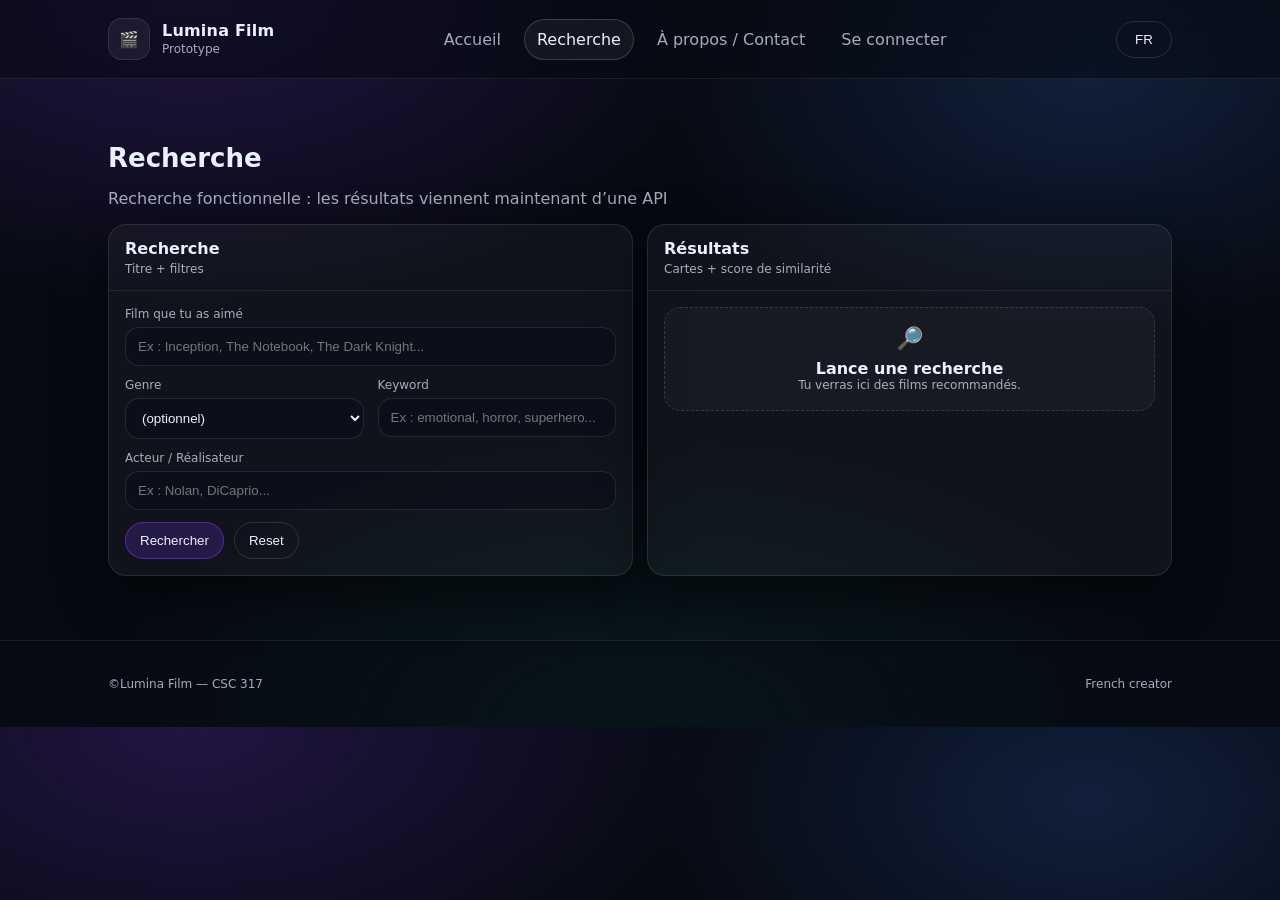
==== about.html @ 82f9fbf1 "oui" ====
<!doctype html>
<html lang="fr">
<head>
  <meta charset="utf-8" />
  <meta name="viewport" content="width=device-width,initial-scale=1" />
  <title>Lumina Film — Recherche</title>
  <link rel="stylesheet" href="styles.css" />
  <script defer src="app.js"></script>
</head>

<body class="page-search">
  <header class="header">
    <div class="container header__inner">
      <a class="brand" href="index.html">
        <span class="brand__icon">🎬</span>
        <span class="brand__text">
          <span class="brand__name">Lumina Film</span>
          <span class="brand__tag" data-i18n="brand.tag">Prototype</span>
        </span>
      </a>

      <nav class="nav">
        <a class="nav__link" href="index.html" data-i18n="nav.home">Accueil</a>
        <a class="nav__link active" href="search.html" data-i18n="nav.search">Recherche</a>
        <a class="nav__link" href="about.html" data-i18n="nav.about">À propos / Contact</a>
        <a class="nav__link" id="accountLink" href="login.html">Se connecter</a>
      </nav>

      <button class="btn btn--ghost" id="langBtn" type="button" aria-label="Changer la langue">FR</button>
      <button class="nav__toggle" aria-label="Ouvrir le menu">☰</button>
    </div>
  </header>

  <main>
    <section class="section">
      <div class="container">
        <div class="section__head">
          <h2 data-i18n="demo.title">Recherche</h2>
          <p class="muted" data-i18n="demo.subtitle">
            Pour l’instant, c’est un exemple, rien n'est réellement fonctionnel
          </p>
        </div>

        <div class="grid grid--2">
          <div class="card">
            <div class="card__header">
              <div>
                <div class="card__title" data-i18n="search.title">Recherche</div>
                <div class="card__subtitle" data-i18n="search.subtitle">Titre + filtres</div>
              </div>
            </div>

            <div class="card__body">
              <div class="form">
                <div class="field">
                  <label for="q" data-i18n="form.liked.label">Film que tu as aimé</label>
                  <input id="q" data-i18n-placeholder="form.liked.ph" placeholder="Ex : Inception, The Notebook, The Dark Knight..." />
                </div>

                <div class="grid grid--2">
                  <div class="field">
                    <label for="genre" data-i18n="form.genre.label">Genre</label>
                    <select id="genre">
                      <option value="" data-i18n="form.genre.opt0">(optionnel)</option>
                      <option>Action</option>
                      <option>Romance</option>
                      <option>Drama</option>
                      <option>Science Fiction</option>
                      <option>Thriller</option>
                      <option>Superhero</option>
                    </select>
                  </div>

                  <div class="field">
                    <label for="mood" data-i18n="form.keyword.label">Keyword</label>
                    <input id="mood" data-i18n-placeholder="form.keyword.ph" placeholder="Ex : emotional, horror, superhero..." />
                  </div>
                </div>

                <div class="field">
                  <label for="person" data-i18n="form.person.label">Acteur / Réalisateur</label>
                  <input id="person" data-i18n-placeholder="form.person.ph" placeholder="Ex : Nolan, DiCaprio..." />
                </div>

                <div class="row">
                  <button id="searchBtn" class="btn btn--primary" data-i18n="form.search">Rechercher</button>
                  <button id="resetBtn" class="btn btn--ghost" data-i18n="form.reset">Reset</button>
                  <span id="status" class="muted small"></span>
                </div>
              </div>
            </div>
          </div>

          <div class="card">
            <div class="card__header">
              <div>
                <div class="card__title" data-i18n="results.title">Résultats</div>
                <div class="card__subtitle" data-i18n="results.subtitle">Cartes + score de similarité</div>
              </div>
            </div>

            <div class="card__body">
              <div id="results" class="results">
                <div class="empty">
                  <div class="empty__icon">🔎</div>
                  <div class="empty__title" data-i18n="results.emptyTitle">Lance une recherche</div>
                  <div class="muted small" data-i18n="results.emptyText">Tu verras ici des films recommandés.</div>
                </div>
              </div>
            </div>
          </div>
        </div>

      </div>
    </section>
  </main>

  <footer class="footer">
    <div class="container footer__inner">
      <span class="muted small">©<span data-i18n="footer.brand">Lumina Film</span> — CSC 317</span>
      <span class="muted small" data-i18n="footer.right">French creator</span>
    </div>
  </footer>
</body>
</html>
---- styles.css ----
:root{
  --bg: #070A12;
  --panel: rgba(255,255,255,.06);
  --panel2: rgba(255,255,255,.04);
  --border: rgba(255,255,255,.10);
  --text: #EAF0FF;
  --muted: rgba(234,240,255,.70);
  --shadow: 0 18px 50px rgba(0,0,0,.50);
  --r: 18px;
}

*{box-sizing:border-box}
html{scroll-behavior:smooth}
body{
  margin:0;
  font-family: ui-sans-serif, system-ui, -apple-system, Segoe UI, Roboto, Arial;
  color:var(--text);
  background:
    radial-gradient(900px 500px at 15% 0%, rgba(124,58,237,.22), transparent 60%),
    radial-gradient(700px 420px at 85% 10%, rgba(59,130,246,.18), transparent 62%),
    radial-gradient(900px 480px at 50% 100%, rgba(16,185,129,.10), transparent 60%),
    var(--bg);
}

.container{max-width:1100px;margin:0 auto;padding:18px}

.header{
  position:sticky;top:0;z-index:20;
  backdrop-filter: blur(16px);
  background: rgba(7,10,18,.55);
  border-bottom: 1px solid rgba(255,255,255,.08);
}
.header__inner{display:flex;align-items:center;justify-content:space-between;gap:14px}

.brand{
  display:flex;align-items:center;gap:12px;
  text-decoration:none;color:var(--text);
}
.brand__icon{
  width:42px;height:42px;display:grid;place-items:center;
  border-radius:14px;
  background: rgba(255,255,255,.06);
  border: 1px solid rgba(255,255,255,.10);
}
.brand__text{display:flex;flex-direction:column;line-height:1.1}
.brand__name{font-weight:900;letter-spacing:.2px}
.brand__tag{font-size:12px;color:var(--muted);margin-top:4px}

.nav{display:flex;gap:10px;align-items:center}
.nav__link{
  color:var(--muted);
  text-decoration:none;
  padding:10px 12px;
  border-radius:999px;
  border:1px solid transparent;
}
.nav__link:hover{color:var(--text);border-color:rgba(255,255,255,.12);background:rgba(255,255,255,.03)}
.nav__link.active{color:var(--text);border-color:rgba(255,255,255,.16);background:rgba(255,255,255,.05)}

.nav__toggle{
  display:none;
  border:1px solid rgba(255,255,255,.12);
  background:rgba(255,255,255,.05);
  color:var(--text);
  padding:10px 12px;
  border-radius:12px;
  cursor:pointer;
}

.section{padding:46px 0}
.section__head{margin-bottom:14px}
h1{font-size:44px;line-height:1.05;margin:10px 0 10px}
h2{font-size:26px;margin:0 0 8px}
.kicker{
  display:inline-flex;
  padding:8px 12px;
  border-radius:999px;
  background: rgba(255,255,255,.05);
  border: 1px solid rgba(255,255,255,.10);
  color:var(--muted);
  font-size:12px;
}
.lead{color:var(--muted);font-size:16px;line-height:1.7;margin:0 0 16px}

.hero__grid{display:grid;grid-template-columns:1.1fr .9fr;gap:16px;align-items:stretch}
.hero__right{display:flex}
.cta{display:flex;gap:10px;flex-wrap:wrap;margin:14px 0 18px}

.stats{display:grid;grid-template-columns:repeat(3,1fr);gap:10px}
.stat{
  padding:12px;
  border-radius:16px;
  border:1px solid rgba(255,255,255,.10);
  background: rgba(255,255,255,.04);
}
.stat__title{font-size:12px;color:var(--muted)}
.stat__value{margin-top:4px;font-size:13px}

.grid{display:grid;gap:14px}
.grid--2{grid-template-columns:repeat(2,1fr)}
.grid--3{grid-template-columns:repeat(3,1fr)}

.card{
  border:1px solid rgba(255,255,255,.10);
  background: rgba(255,255,255,.04);
  border-radius: var(--r);
  box-shadow: var(--shadow);
}
.card--glass{
  background: linear-gradient(180deg, rgba(255,255,255,.10), rgba(255,255,255,.03));
}
.card__header{
  display:flex;justify-content:space-between;align-items:flex-start;gap:12px;
  padding:14px 16px;
  border-bottom:1px solid rgba(255,255,255,.08);
}
.card__title{font-weight:900}
.card__subtitle{font-size:12px;color:var(--muted);margin-top:4px}
.card__body{padding:16px}

.badge{
  padding:6px 10px;
  border-radius:999px;
  border:1px solid rgba(124,58,237,.40);
  background: rgba(124,58,237,.18);
  font-weight:800;
}

.pill{
  display:inline-flex;gap:8px;align-items:center;
  padding:10px 12px;
  border-radius:999px;
  border:1px solid rgba(255,255,255,.10);
  background: rgba(255,255,255,.04);
}

.movie{
  margin-top:12px;
  display:flex;align-items:center;justify-content:space-between;gap:10px;
  padding:12px;
  border-radius:16px;
  border:1px solid rgba(255,255,255,.10);
  background: rgba(255,255,255,.04);
}
.movie__title{font-weight:900}
.movie__sub{margin-top:2px;color:var(--muted);font-size:13px}
.iconBtn{
  border:1px solid rgba(255,255,255,.12);
  background: rgba(255,255,255,.04);
  color:var(--text);
  border-radius:14px;
  padding:8px 10px;
  cursor:pointer;
}
.iconBtn:hover{background: rgba(255,255,255,.07)}

.divider{height:1px;background:rgba(255,255,255,.08);margin:14px 0}

.form{display:flex;flex-direction:column;gap:12px}
.field label{display:block;font-size:12px;color:var(--muted);margin-bottom:6px}
input, select, textarea{
  width:100%;
  padding:11px 12px;
  border-radius:14px;
  border:1px solid rgba(255,255,255,.10);
  background: rgba(10,14,25,.55);
  color:var(--text);
  outline:none;
}
input:focus, select:focus, textarea:focus{border-color:rgba(124,58,237,.55)}

.row{display:flex;align-items:center;gap:10px;flex-wrap:wrap}
.results{display:flex;flex-direction:column;gap:10px}

.btn{
  padding:10px 14px;
  border-radius:999px;
  border:1px solid rgba(255,255,255,.12);
  background: rgba(255,255,255,.05);
  color:var(--text);
  cursor:pointer;
  text-decoration:none;
  display:inline-flex;align-items:center;gap:8px;
}
.btn:hover{background: rgba(255,255,255,.08)}
.btn--primary{
  border-color:rgba(124,58,237,.55);
  background: rgba(124,58,237,.20);
}
.btn--primary:hover{background: rgba(124,58,237,.26)}
.btn--ghost{
  background: transparent;
  border-color: rgba(255,255,255,.12);
}

.empty{padding:18px;border-radius:16px;border:1px dashed rgba(255,255,255,.14);background:rgba(255,255,255,.03);text-align:center}
.empty__icon{font-size:22px}
.empty__title{font-weight:900;margin-top:8px}

.note{
  margin-top:14px;
  padding:14px 16px;
  border-radius:16px;
  border:1px solid rgba(255,255,255,.10);
  background: rgba(255,255,255,.03);
}
.note__title{font-weight:900;margin-bottom:6px}

.list{margin:0;padding-left:18px;color:var(--muted);line-height:1.8}
.small{font-size:12px}
.muted{color:var(--muted)}

.footer{border-top:1px solid rgba(255,255,255,.08);padding:18px 0;background:rgba(7,10,18,.35)}
.footer__inner{display:flex;justify-content:space-between;gap:12px;flex-wrap:wrap}

@media (max-width: 900px){
  h1{font-size:34px}
  .hero__grid{grid-template-columns:1fr}
  .grid--2,.grid--3{grid-template-columns:1fr}
  .nav{display:none}
  .nav__toggle{display:inline-flex}
}
#langBtn { min-width: 56px; justify-content: center; }

/* Bouton langue compact */
#langBtn { min-width: 56px; justify-content: center; }

/* ===== Splash / Page d'accueil ===== */
.splash{
  position: fixed;
  inset: 0;
  z-index: 9999;
  display: grid;
  place-items: center;
  padding: 18px;
  backdrop-filter: blur(18px);
  background: rgba(7,10,18,.78);
}

.splash--hidden{ display: none; }

.splash__card{
  width: min(560px, 100%);
  border-radius: 22px;
  border: 1px solid rgba(255,255,255,.12);
  background: rgba(255,255,255,.05);
  box-shadow: 0 24px 70px rgba(0,0,0,.55);
  padding: 22px 18px;
  text-align: center;
}

.splash__logoImg{
  width: min(360px, 92%);
  height: auto;
  object-fit: contain;
  margin: 6px auto 10px;
  display: block;
  border-radius: 16px;
  border: 1px solid rgba(255,255,255,.10);
  background: rgba(0,0,0,.25);
}

.splash__brand{ margin-top: 8px; }
.splash__name{
  font-weight: 950;
  letter-spacing: .2px;
  font-size: 28px;
}

.splash__tag{
  color: rgba(234,240,255,.75);
  font-size: 13px;
  margin-top: 6px;
}

.splash__text{
  margin: 14px auto 0;
  line-height: 1.7;
  max-width: 48ch;
}

.splash__actions{
  margin-top: 16px;
  display: flex;
  justify-content: center;
  gap: 10px;
  flex-wrap: wrap;
}

.splash__hint{ margin-top: 14px; }
textarea{
  width:100%;
  padding:11px 12px;
  border-radius:14px;
  border:1px solid rgba(255,255,255,.10);
  background: rgba(10,14,25,.55);
  color:var(--text);
  outline:none;
  resize: vertical;
}
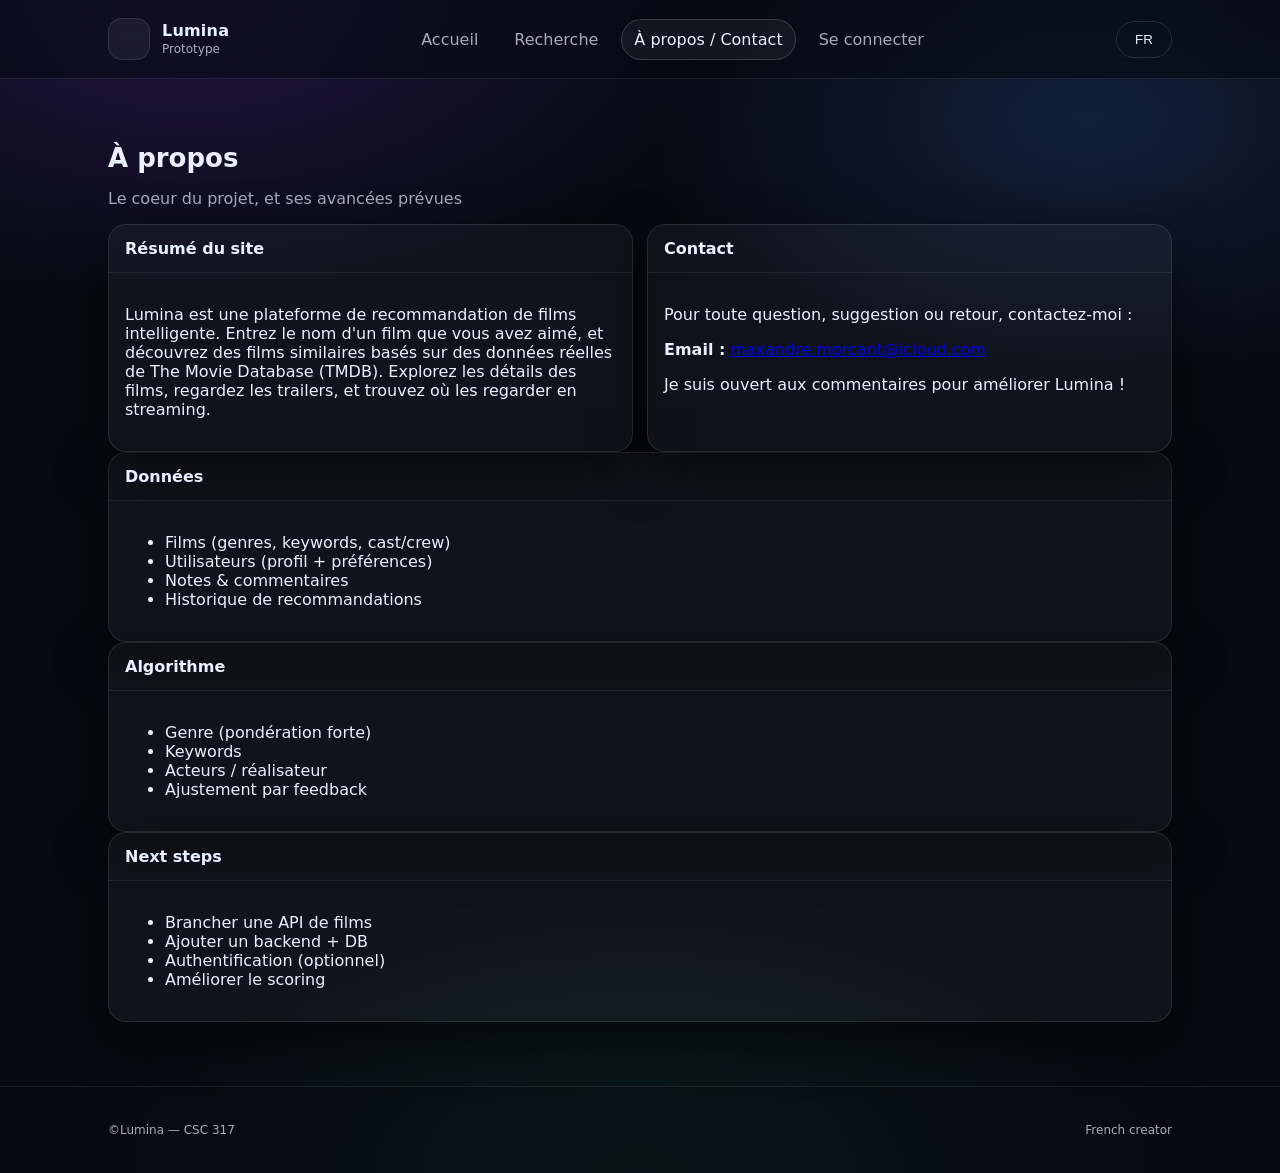
==== commit 832faf27: "update" ====
--- a/about.html
+++ b/about.html
@@ -3,26 +3,26 @@
 <head>
   <meta charset="utf-8" />
   <meta name="viewport" content="width=device-width,initial-scale=1" />
-  <title>Lumina Film — Recherche</title>
+  <title>Lumina — À propos / Contact</title>
   <link rel="stylesheet" href="styles.css" />
   <script defer src="app.js"></script>
 </head>
 
-<body class="page-search">
+<body class="page-about">
   <header class="header">
     <div class="container header__inner">
       <a class="brand" href="index.html">
-        <span class="brand__icon">🎬</span>
+        <span class="brand__icon"></span>
         <span class="brand__text">
-          <span class="brand__name">Lumina Film</span>
+          <span class="brand__name">Lumina</span>
           <span class="brand__tag" data-i18n="brand.tag">Prototype</span>
         </span>
       </a>
 
       <nav class="nav">
         <a class="nav__link" href="index.html" data-i18n="nav.home">Accueil</a>
-        <a class="nav__link active" href="search.html" data-i18n="nav.search">Recherche</a>
-        <a class="nav__link" href="about.html" data-i18n="nav.about">À propos / Contact</a>
+        <a class="nav__link" href="search.html" data-i18n="nav.search">Recherche</a>
+        <a class="nav__link active" href="about.html" data-i18n="nav.about">À propos / Contact</a>
         <a class="nav__link" id="accountLink" href="login.html">Se connecter</a>
       </nav>
 
@@ -35,82 +35,73 @@
     <section class="section">
       <div class="container">
         <div class="section__head">
-          <h2 data-i18n="demo.title">Recherche</h2>
-          <p class="muted" data-i18n="demo.subtitle">
-            Pour l’instant, c’est un exemple, rien n'est réellement fonctionnel
-          </p>
+          <h2 data-i18n="about.title">À propos</h2>
+          <p class="muted" data-i18n="about.subtitle">Le coeur du projet, et ses avancées prévues</p>
         </div>
 
         <div class="grid grid--2">
           <div class="card">
             <div class="card__header">
-              <div>
-                <div class="card__title" data-i18n="search.title">Recherche</div>
-                <div class="card__subtitle" data-i18n="search.subtitle">Titre + filtres</div>
-              </div>
+              <div class="card__title" data-i18n="site.summary.title">Résumé du site</div>
             </div>
-
             <div class="card__body">
-              <div class="form">
-                <div class="field">
-                  <label for="q" data-i18n="form.liked.label">Film que tu as aimé</label>
-                  <input id="q" data-i18n-placeholder="form.liked.ph" placeholder="Ex : Inception, The Notebook, The Dark Knight..." />
-                </div>
-
-                <div class="grid grid--2">
-                  <div class="field">
-                    <label for="genre" data-i18n="form.genre.label">Genre</label>
-                    <select id="genre">
-                      <option value="" data-i18n="form.genre.opt0">(optionnel)</option>
-                      <option>Action</option>
-                      <option>Romance</option>
-                      <option>Drama</option>
-                      <option>Science Fiction</option>
-                      <option>Thriller</option>
-                      <option>Superhero</option>
-                    </select>
-                  </div>
-
-                  <div class="field">
-                    <label for="mood" data-i18n="form.keyword.label">Keyword</label>
-                    <input id="mood" data-i18n-placeholder="form.keyword.ph" placeholder="Ex : emotional, horror, superhero..." />
-                  </div>
-                </div>
-
-                <div class="field">
-                  <label for="person" data-i18n="form.person.label">Acteur / Réalisateur</label>
-                  <input id="person" data-i18n-placeholder="form.person.ph" placeholder="Ex : Nolan, DiCaprio..." />
-                </div>
-
-                <div class="row">
-                  <button id="searchBtn" class="btn btn--primary" data-i18n="form.search">Rechercher</button>
-                  <button id="resetBtn" class="btn btn--ghost" data-i18n="form.reset">Reset</button>
-                  <span id="status" class="muted small"></span>
-                </div>
-              </div>
+              <p data-i18n="site.summary.text">Lumina est une plateforme de recommandation de films intelligente. Entrez le nom d'un film que vous avez aimé, et découvrez des films similaires. Explorez les détails des films, regardez les trailers, et trouvez où les regarder en streaming.</p>
             </div>
           </div>
 
           <div class="card">
             <div class="card__header">
-              <div>
-                <div class="card__title" data-i18n="results.title">Résultats</div>
-                <div class="card__subtitle" data-i18n="results.subtitle">Cartes + score de similarité</div>
-              </div>
+              <div class="card__title" data-i18n="contact.title">Contact</div>
             </div>
-
             <div class="card__body">
-              <div id="results" class="results">
-                <div class="empty">
-                  <div class="empty__icon">🔎</div>
-                  <div class="empty__title" data-i18n="results.emptyTitle">Lance une recherche</div>
-                  <div class="muted small" data-i18n="results.emptyText">Tu verras ici des films recommandés.</div>
-                </div>
-              </div>
+              <p data-i18n="contact.text">Pour toute question, suggestion ou retour, contactez-moi :</p>
+              <p><strong data-i18n="contact.email">Email :</strong> <a href="mailto:maxandre.morcant@icloud.com">maxandre.morcant@icloud.com</a></p>
+              <p data-i18n="contact.open">Je suis ouvert aux commentaires pour améliorer Lumina Film !</p>
             </div>
           </div>
         </div>
 
+        <div class="card">
+          <div class="card__header">
+            <div class="card__title" data-i18n="about.data.title">Données</div>
+          </div>
+          <div class="card__body">
+            <ul>
+              <li data-i18n="about.data.li1">Films (genres, keywords, cast/crew)</li>
+              <li data-i18n="about.data.li2">Utilisateurs (profil + préférences)</li>
+              <li data-i18n="about.data.li3">Notes & commentaires</li>
+              <li data-i18n="about.data.li4">Historique de recommandations</li>
+            </ul>
+          </div>
+        </div>
+
+        <div class="card">
+          <div class="card__header">
+            <div class="card__title" data-i18n="about.algo.title">Algorithme</div>
+          </div>
+          <div class="card__body">
+            <ul>
+              <li data-i18n="about.algo.li1">Genre (pondération forte)</li>
+              <li data-i18n="about.algo.li2">Keywords</li>
+              <li data-i18n="about.algo.li3">Acteurs / réalisateur</li>
+              <li data-i18n="about.algo.li4">Ajustement par feedback</li>
+            </ul>
+          </div>
+        </div>
+
+        <div class="card">
+          <div class="card__header">
+            <div class="card__title" data-i18n="about.next.title">Next steps</div>
+          </div>
+          <div class="card__body">
+            <ul>
+              <li data-i18n="about.next.li1">Brancher une API de films</li>
+              <li data-i18n="about.next.li2">Ajouter un backend + DB</li>
+              <li data-i18n="about.next.li3">Authentification (optionnel)</li>
+              <li data-i18n="about.next.li4">Améliorer le scoring</li>
+            </ul>
+          </div>
+        </div>
       </div>
     </section>
   </main>
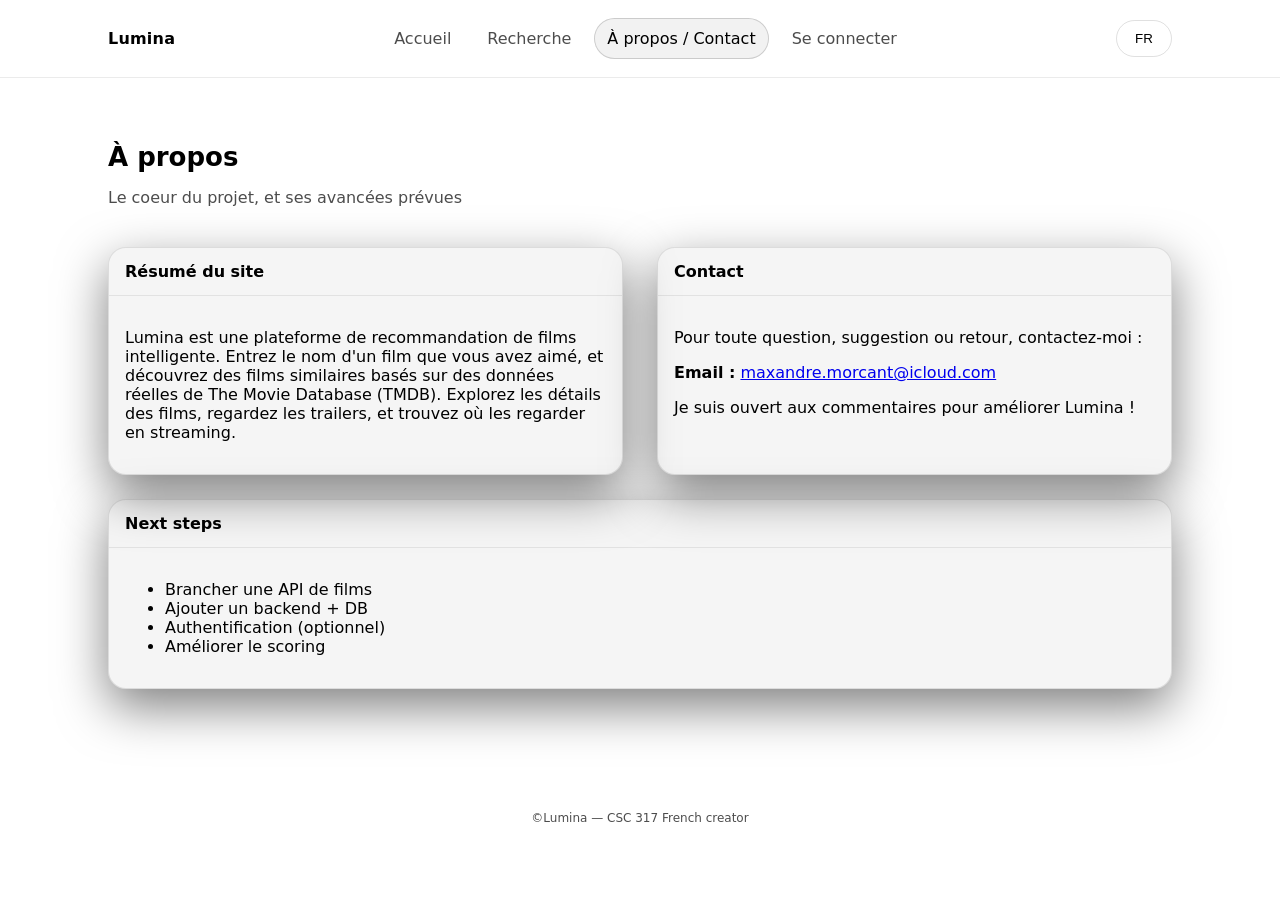
==== commit 67128547: "Site clean ou quoi la interface refaite de A a Z" ====
--- a/about.html
+++ b/about.html
@@ -11,12 +11,10 @@
 <body class="page-about">
   <header class="header">
     <div class="container header__inner">
+
+      <!-- ✅ Logo clean uniforme -->
       <a class="brand" href="index.html">
-        <span class="brand__icon"></span>
-        <span class="brand__text">
-          <span class="brand__name">Lumina</span>
-          <span class="brand__tag" data-i18n="brand.tag">Prototype</span>
-        </span>
+        <span class="brand__name">Lumina</span>
       </a>
 
       <nav class="nav">
@@ -61,33 +59,7 @@
           </div>
         </div>
 
-        <div class="card">
-          <div class="card__header">
-            <div class="card__title" data-i18n="about.data.title">Données</div>
-          </div>
-          <div class="card__body">
-            <ul>
-              <li data-i18n="about.data.li1">Films (genres, keywords, cast/crew)</li>
-              <li data-i18n="about.data.li2">Utilisateurs (profil + préférences)</li>
-              <li data-i18n="about.data.li3">Notes & commentaires</li>
-              <li data-i18n="about.data.li4">Historique de recommandations</li>
-            </ul>
-          </div>
-        </div>
-
-        <div class="card">
-          <div class="card__header">
-            <div class="card__title" data-i18n="about.algo.title">Algorithme</div>
-          </div>
-          <div class="card__body">
-            <ul>
-              <li data-i18n="about.algo.li1">Genre (pondération forte)</li>
-              <li data-i18n="about.algo.li2">Keywords</li>
-              <li data-i18n="about.algo.li3">Acteurs / réalisateur</li>
-              <li data-i18n="about.algo.li4">Ajustement par feedback</li>
-            </ul>
-          </div>
-        </div>
+       
 
         <div class="card">
           <div class="card__header">
--- a/styles.css
+++ b/styles.css
@@ -1,46 +1,42 @@
 :root{
-  --bg: #070A12;
-  --panel: rgba(255,255,255,.06);
-  --panel2: rgba(255,255,255,.04);
-  --border: rgba(255,255,255,.10);
-  --text: #EAF0FF;
-  --muted: rgba(234,240,255,.70);
-  --shadow: 0 18px 50px rgba(0,0,0,.50);
-  --r: 18px;
+--bg: #ffffff;
+--panel: rgba(255,255,255,.06);
+--panel2: rgba(255,255,255,.04);
+--border: rgba(255,255,255,.10);
+--text: #000000;
+--muted: rgba(0,0,0,.70);
+--shadow: 0 18px 50px rgba(0,0,0,.50);
+--r: 18px;
 }
 
 *{box-sizing:border-box}
 html{scroll-behavior:smooth}
 body{
-  margin:0;
-  font-family: ui-sans-serif, system-ui, -apple-system, Segoe UI, Roboto, Arial;
-  color:var(--text);
-  background:
-    radial-gradient(900px 500px at 15% 0%, rgba(124,58,237,.22), transparent 60%),
-    radial-gradient(700px 420px at 85% 10%, rgba(59,130,246,.18), transparent 62%),
-    radial-gradient(900px 480px at 50% 100%, rgba(16,185,129,.10), transparent 60%),
-    var(--bg);
+margin:0;
+font-family: ui-sans-serif, system-ui, -apple-system, Segoe UI, Roboto, Arial;
+color:var(--text);
+background: var(--bg);
 }
 
 .container{max-width:1100px;margin:0 auto;padding:18px}
 
 .header{
-  position:sticky;top:0;z-index:20;
-  backdrop-filter: blur(16px);
-  background: rgba(7,10,18,.55);
-  border-bottom: 1px solid rgba(255,255,255,.08);
+position:sticky;top:0;z-index:20;
+backdrop-filter: blur(16px);
+background: rgba(255,255,255,.8);
+border-bottom: 1px solid rgba(0,0,0,.08);
 }
 .header__inner{display:flex;align-items:center;justify-content:space-between;gap:14px}
 
 .brand{
-  display:flex;align-items:center;gap:12px;
-  text-decoration:none;color:var(--text);
+display:flex;align-items:center;gap:12px;
+text-decoration:none;color:var(--text);
 }
 .brand__icon{
-  width:42px;height:42px;display:grid;place-items:center;
-  border-radius:14px;
-  background: rgba(255,255,255,.06);
-  border: 1px solid rgba(255,255,255,.10);
+width:42px;height:42px;display:grid;place-items:center;
+border-radius:14px;
+background: rgba(0,0,0,.06);
+border: 1px solid rgba(0,0,0,.10);
 }
 .brand__text{display:flex;flex-direction:column;line-height:1.1}
 .brand__name{font-weight:900;letter-spacing:.2px}
@@ -48,23 +44,23 @@
 
 .nav{display:flex;gap:10px;align-items:center}
 .nav__link{
-  color:var(--muted);
-  text-decoration:none;
-  padding:10px 12px;
-  border-radius:999px;
-  border:1px solid transparent;
-}
-.nav__link:hover{color:var(--text);border-color:rgba(255,255,255,.12);background:rgba(255,255,255,.03)}
-.nav__link.active{color:var(--text);border-color:rgba(255,255,255,.16);background:rgba(255,255,255,.05)}
+color:var(--muted);
+text-decoration:none;
+padding:10px 12px;
+border-radius:999px;
+border:1px solid transparent;
+}
+.nav__link:hover{color:var(--text);border-color:rgba(0,0,0,.12);background:rgba(0,0,0,.03)}
+.nav__link.active{color:var(--text);border-color:rgba(0,0,0,.16);background:rgba(0,0,0,.05)}
 
 .nav__toggle{
-  display:none;
-  border:1px solid rgba(255,255,255,.12);
-  background:rgba(255,255,255,.05);
-  color:var(--text);
-  padding:10px 12px;
-  border-radius:12px;
-  cursor:pointer;
+display:none;
+border:1px solid rgba(0,0,0,.12);
+background:rgba(0,0,0,.05);
+color:var(--text);
+padding:10px 12px;
+border-radius:12px;
+cursor:pointer;
 }
 
 .section{padding:46px 0}
@@ -72,13 +68,13 @@
 h1{font-size:44px;line-height:1.05;margin:10px 0 10px}
 h2{font-size:26px;margin:0 0 8px}
 .kicker{
-  display:inline-flex;
-  padding:8px 12px;
-  border-radius:999px;
-  background: rgba(255,255,255,.05);
-  border: 1px solid rgba(255,255,255,.10);
-  color:var(--muted);
-  font-size:12px;
+display:inline-flex;
+padding:8px 12px;
+border-radius:999px;
+background: rgba(0,0,0,.05);
+border: 1px solid rgba(0,0,0,.10);
+color:var(--muted);
+font-size:12px;
 }
 .lead{color:var(--muted);font-size:16px;line-height:1.7;margin:0 0 16px}
 
@@ -88,84 +84,86 @@
 
 .stats{display:grid;grid-template-columns:repeat(3,1fr);gap:10px}
 .stat{
-  padding:12px;
-  border-radius:16px;
-  border:1px solid rgba(255,255,255,.10);
-  background: rgba(255,255,255,.04);
+padding:12px;
+border-radius:16px;
+border:1px solid rgba(0,0,0,.10);
+background: rgba(0,0,0,.04);
 }
 .stat__title{font-size:12px;color:var(--muted)}
 .stat__value{margin-top:4px;font-size:13px}
 
-.grid{display:grid;gap:14px}
+.grid{display:grid;gap:34px}
 .grid--2{grid-template-columns:repeat(2,1fr)}
 .grid--3{grid-template-columns:repeat(3,1fr)}
-
+.section .card{
+  margin-top: 24px;
+}
 .card{
-  border:1px solid rgba(255,255,255,.10);
-  background: rgba(255,255,255,.04);
-  border-radius: var(--r);
-  box-shadow: var(--shadow);
+border:1px solid rgba(0,0,0,.10);
+background: rgba(0,0,0,.04);
+border-radius: var(--r);
+box-shadow: var(--shadow);
 }
 .card--glass{
-  background: linear-gradient(180deg, rgba(255,255,255,.10), rgba(255,255,255,.03));
+background: linear-gradient(180deg, rgba(0,0,0,.10), rgba(0,0,0,.03));
 }
 .card__header{
-  display:flex;justify-content:space-between;align-items:flex-start;gap:12px;
-  padding:14px 16px;
-  border-bottom:1px solid rgba(255,255,255,.08);
+display:flex;justify-content:space-between;align-items:flex-start;gap:12px;
+padding:14px 16px;
+border-bottom:1px solid rgba(0,0,0,.08);
 }
 .card__title{font-weight:900}
 .card__subtitle{font-size:12px;color:var(--muted);margin-top:4px}
 .card__body{padding:16px}
 
 .badge{
-  padding:6px 10px;
-  border-radius:999px;
-  border:1px solid rgba(124,58,237,.40);
-  background: rgba(124,58,237,.18);
-  font-weight:800;
+padding:6px 10px;
+border-radius:999px;
+border:1px solid rgba(124,58,237,.40);
+background: rgba(124,58,237,.18);
+font-weight:800;
 }
 
 .pill{
-  display:inline-flex;gap:8px;align-items:center;
-  padding:10px 12px;
-  border-radius:999px;
-  border:1px solid rgba(255,255,255,.10);
-  background: rgba(255,255,255,.04);
+display:inline-flex;gap:8px;align-items:center;
+padding:10px 12px;
+border-radius:999px;
+border:1px solid rgba(0,0,0,.10);
+background: rgba(0,0,0,.04);
 }
 
 .movie{
-  margin-top:12px;
-  display:flex;align-items:center;justify-content:space-between;gap:10px;
-  padding:12px;
-  border-radius:16px;
-  border:1px solid rgba(255,255,255,.10);
-  background: rgba(255,255,255,.04);
+margin-top:12px;
+display:flex;align-items:center;justify-content:space-between;gap:10px;
+padding:12px;
+border-radius:16px;
+border:1px solid rgba(0,0,0,.10);
+background: rgba(0,0,0,.04);
 }
 .movie__title{font-weight:900}
 .movie__sub{margin-top:2px;color:var(--muted);font-size:13px}
 .iconBtn{
-  border:1px solid rgba(255,255,255,.12);
-  background: rgba(255,255,255,.04);
-  color:var(--text);
-  border-radius:14px;
-  padding:8px 10px;
-  cursor:pointer;
-}
-.iconBtn:hover{background: rgba(255,255,255,.07)}
-
-.divider{height:1px;background:rgba(255,255,255,.08);margin:14px 0}
+border:1px solid rgba(0,0,0,.12);
+background: rgba(0,0,0,.04);
+color:var(--text);
+border-radius:14px;
+padding:8px 10px;
+cursor:pointer;
+}
+.iconBtn:hover{background: rgba(0,0,0,.07)}
+
+.divider{height:1px;background:rgba(0,0,0,.08);margin:14px 0}
 
 .form{display:flex;flex-direction:column;gap:12px}
 .field label{display:block;font-size:12px;color:var(--muted);margin-bottom:6px}
 input, select, textarea{
-  width:100%;
-  padding:11px 12px;
-  border-radius:14px;
-  border:1px solid rgba(255,255,255,.10);
-  background: rgba(10,14,25,.55);
-  color:var(--text);
-  outline:none;
+width:100%;
+padding:11px 12px;
+border-radius:14px;
+border:1px solid rgba(0,0,0,.10);
+background: rgba(255,255,255,.9);
+color:var(--text);
+outline:none;
 }
 input:focus, select:focus, textarea:focus{border-color:rgba(124,58,237,.55)}
 
@@ -173,36 +171,36 @@
 .results{display:flex;flex-direction:column;gap:10px}
 
 .btn{
-  padding:10px 14px;
-  border-radius:999px;
-  border:1px solid rgba(255,255,255,.12);
-  background: rgba(255,255,255,.05);
-  color:var(--text);
-  cursor:pointer;
-  text-decoration:none;
-  display:inline-flex;align-items:center;gap:8px;
-}
-.btn:hover{background: rgba(255,255,255,.08)}
+padding:10px 14px;
+border-radius:999px;
+border:1px solid rgba(0,0,0,.12);
+background: rgba(0,0,0,.05);
+color:var(--text);
+cursor:pointer;
+text-decoration:none;
+display:inline-flex;align-items:center;gap:8px;
+}
+.btn:hover{background: rgba(0,0,0,.08)}
 .btn--primary{
-  border-color:rgba(124,58,237,.55);
-  background: rgba(124,58,237,.20);
+border-color:rgba(124,58,237,.55);
+background: rgba(124,58,237,.20);
 }
 .btn--primary:hover{background: rgba(124,58,237,.26)}
 .btn--ghost{
-  background: transparent;
-  border-color: rgba(255,255,255,.12);
-}
-
-.empty{padding:18px;border-radius:16px;border:1px dashed rgba(255,255,255,.14);background:rgba(255,255,255,.03);text-align:center}
+background: transparent;
+border-color: rgba(0,0,0,.12);
+}
+
+.empty{padding:18px;border-radius:16px;border:1px dashed rgba(0,0,0,.14);background:rgba(0,0,0,.03);text-align:center}
 .empty__icon{font-size:22px}
 .empty__title{font-weight:900;margin-top:8px}
 
 .note{
-  margin-top:14px;
-  padding:14px 16px;
-  border-radius:16px;
-  border:1px solid rgba(255,255,255,.10);
-  background: rgba(255,255,255,.03);
+margin-top:14px;
+padding:14px 16px;
+border-radius:16px;
+border:1px solid rgba(0,0,0,.10);
+background: rgba(0,0,0,.03);
 }
 .note__title{font-weight:900;margin-bottom:6px}
 
@@ -210,91 +208,74 @@
 .small{font-size:12px}
 .muted{color:var(--muted)}
 
-.footer{border-top:1px solid rgba(255,255,255,.08);padding:18px 0;background:rgba(7,10,18,.35)}
-.footer__inner{display:flex;justify-content:space-between;gap:12px;flex-wrap:wrap}
-
+/* ✅ WATERMARK */
+.footer{
+  margin-top:40px;
+  text-align:center;
+  font-size:12px;
+  color: rgba(0,0,0,0.4);
+  background: transparent;
+  border:none;
+}
+
+.footer__inner{
+justify-content:center;
+}
+
+/* responsive */
 @media (max-width: 900px){
-  h1{font-size:34px}
-  .hero__grid{grid-template-columns:1fr}
-  .grid--2,.grid--3{grid-template-columns:1fr}
-  .nav{display:none}
-  .nav__toggle{display:inline-flex}
-}
+h1{font-size:34px}
+.hero__grid{grid-template-columns:1fr}
+.grid--2,.grid--3{grid-template-columns:1fr}
+.nav{display:none}
+.nav__toggle{display:inline-flex}
+}
+
 #langBtn { min-width: 56px; justify-content: center; }
 
-/* Bouton langue compact */
-#langBtn { min-width: 56px; justify-content: center; }
-
-/* ===== Splash / Page d'accueil ===== */
-.splash{
-  position: fixed;
-  inset: 0;
-  z-index: 9999;
-  display: grid;
-  place-items: center;
-  padding: 18px;
-  backdrop-filter: blur(18px);
-  background: rgba(7,10,18,.78);
-}
-
-.splash--hidden{ display: none; }
-
-.splash__card{
-  width: min(560px, 100%);
-  border-radius: 22px;
-  border: 1px solid rgba(255,255,255,.12);
-  background: rgba(255,255,255,.05);
-  box-shadow: 0 24px 70px rgba(0,0,0,.55);
-  padding: 22px 18px;
-  text-align: center;
-}
-
-.splash__logoImg{
-  width: min(360px, 92%);
-  height: auto;
-  object-fit: contain;
-  margin: 6px auto 10px;
-  display: block;
-  border-radius: 16px;
-  border: 1px solid rgba(255,255,255,.10);
-  background: rgba(0,0,0,.25);
-}
-
-.splash__brand{ margin-top: 8px; }
-.splash__name{
-  font-weight: 950;
-  letter-spacing: .2px;
-  font-size: 28px;
-}
-
-.splash__tag{
-  color: rgba(234,240,255,.75);
-  font-size: 13px;
-  margin-top: 6px;
-}
-
-.splash__text{
-  margin: 14px auto 0;
-  line-height: 1.7;
-  max-width: 48ch;
-}
-
-.splash__actions{
-  margin-top: 16px;
-  display: flex;
-  justify-content: center;
-  gap: 10px;
-  flex-wrap: wrap;
-}
-
-.splash__hint{ margin-top: 14px; }
-textarea{
-  width:100%;
-  padding:11px 12px;
-  border-radius:14px;
-  border:1px solid rgba(255,255,255,.10);
-  background: rgba(10,14,25,.55);
-  color:var(--text);
-  outline:none;
-  resize: vertical;
+.btn-glass{
+  display:inline-flex;
+  align-items:center;
+  justify-content:center;
+  gap:8px;
+
+  padding:12px 22px;
+  border-radius:999px;
+
+  font-weight:600;
+  letter-spacing:0.3px;
+  text-decoration:none;
+
+  color:#111;
+
+  background: rgba(255,255,255,0.6);
+  backdrop-filter: blur(10px);
+
+  border:1px solid rgba(0,0,0,0.1);
+
+  box-shadow:
+    0 4px 12px rgba(0,0,0,0.08),
+    0 0 0 rgba(124,58,237,0); /* base glow invisible */
+
+  transition: all 0.25s ease;
+}
+
+/* hover avec glow violet */
+.btn-glass:hover{
+  background: rgba(255,255,255,0.85);
+
+  box-shadow:
+    0 8px 20px rgba(0,0,0,0.12),
+    0 0 12px rgba(124,58,237,0.35),
+    0 0 24px rgba(124,58,237,0.25);
+
+  transform: translateY(-2px);
+}
+
+/* click */
+.btn-glass:active{
+  transform: scale(0.96);
+  box-shadow:
+    0 4px 10px rgba(0,0,0,0.1),
+    0 0 8px rgba(124,58,237,0.3);
 }
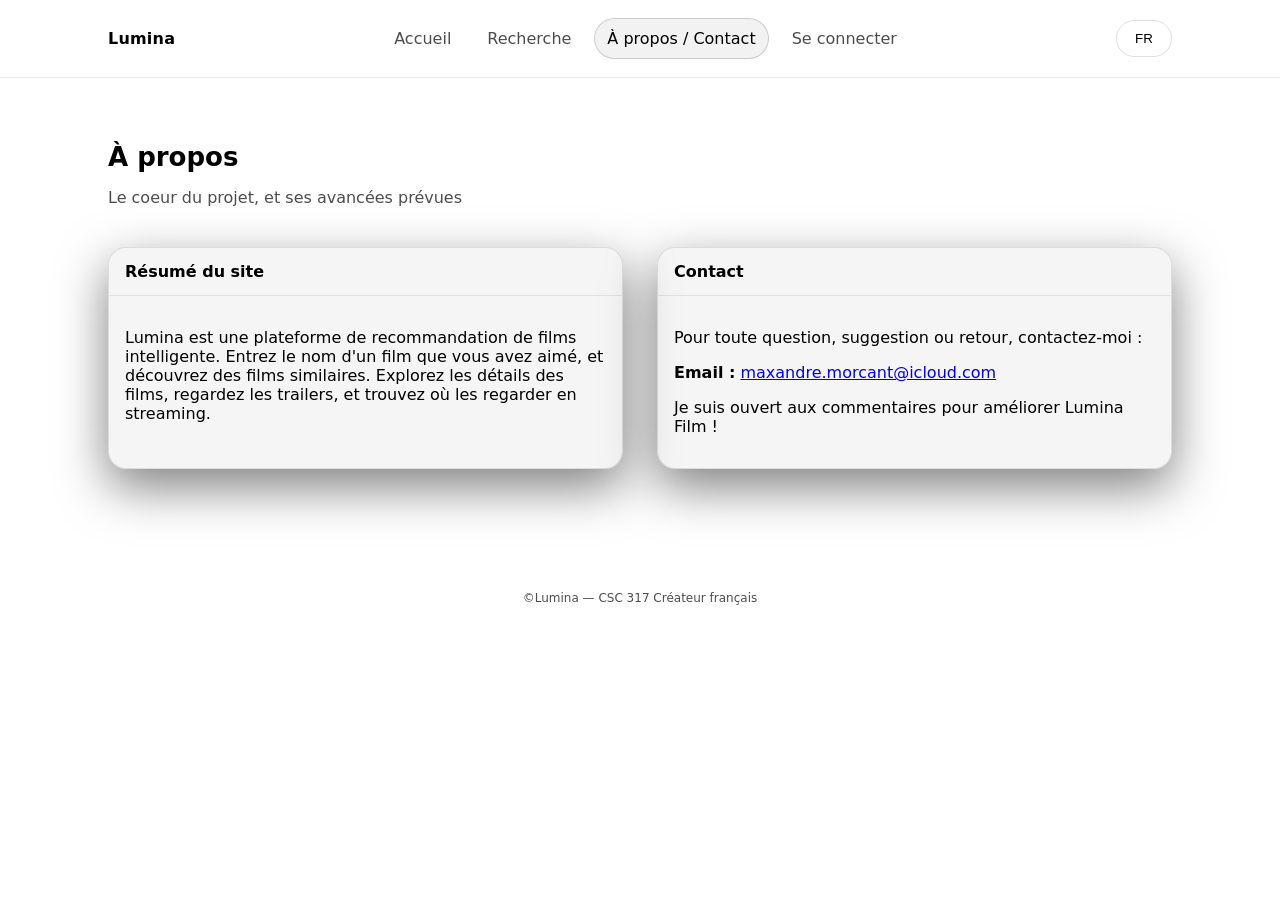
==== commit edc8896c: "finalized site" ====
--- a/about.html
+++ b/about.html
@@ -24,8 +24,8 @@
         <a class="nav__link" id="accountLink" href="login.html">Se connecter</a>
       </nav>
 
-      <button class="btn btn--ghost" id="langBtn" type="button" aria-label="Changer la langue">FR</button>
-      <button class="nav__toggle" aria-label="Ouvrir le menu">☰</button>
+      <button class="btn btn--ghost" id="langBtn" type="button" data-i18n-aria-label="button.langChange" aria-label="Changer la langue">FR</button>
+      <button class="nav__toggle" data-i18n-aria-label="button.toggleMenu" aria-label="Ouvrir le menu">☰</button>
     </div>
   </header>
 
@@ -61,20 +61,7 @@
 
        
 
-        <div class="card">
-          <div class="card__header">
-            <div class="card__title" data-i18n="about.next.title">Next steps</div>
-          </div>
-          <div class="card__body">
-            <ul>
-              <li data-i18n="about.next.li1">Brancher une API de films</li>
-              <li data-i18n="about.next.li2">Ajouter un backend + DB</li>
-              <li data-i18n="about.next.li3">Authentification (optionnel)</li>
-              <li data-i18n="about.next.li4">Améliorer le scoring</li>
-            </ul>
-          </div>
-        </div>
-      </div>
+       
     </section>
   </main>
 
--- a/styles.css
+++ b/styles.css
@@ -255,7 +255,7 @@
 
   box-shadow:
     0 4px 12px rgba(0,0,0,0.08),
-    0 0 0 rgba(124,58,237,0); /* base glow invisible */
+    0 0 0 rgba(124,58,237,0); 
 
   transition: all 0.25s ease;
 }
@@ -278,4 +278,41 @@
   box-shadow:
     0 4px 10px rgba(0,0,0,0.1),
     0 0 8px rgba(124,58,237,0.3);
+}
+.movie-card{
+  overflow:hidden;
+  transition: transform 0.25s ease, box-shadow 0.25s ease;
+}
+
+.movie-card:hover{
+  transform: translateY(-6px);
+}
+
+.movie-card__img{
+  width:100%;
+  height:360px;
+  object-fit:cover;
+  display:block;
+  border-bottom:1px solid rgba(0,0,0,.08);
+}
+.movie__title{
+  color: inherit;       
+  text-decoration: none; 
+  font-weight: 900;
+}
+.movie-card,
+.movie-card:visited,
+.movie-card:link{
+  color: #000;
+  text-decoration: none;
+}
+
+.movie-card .card__title{
+  color: #000;
+  text-decoration: none;
+}
+
+.movie-card:hover .card__title{
+  color: #000;
+  text-decoration: none;
 }
